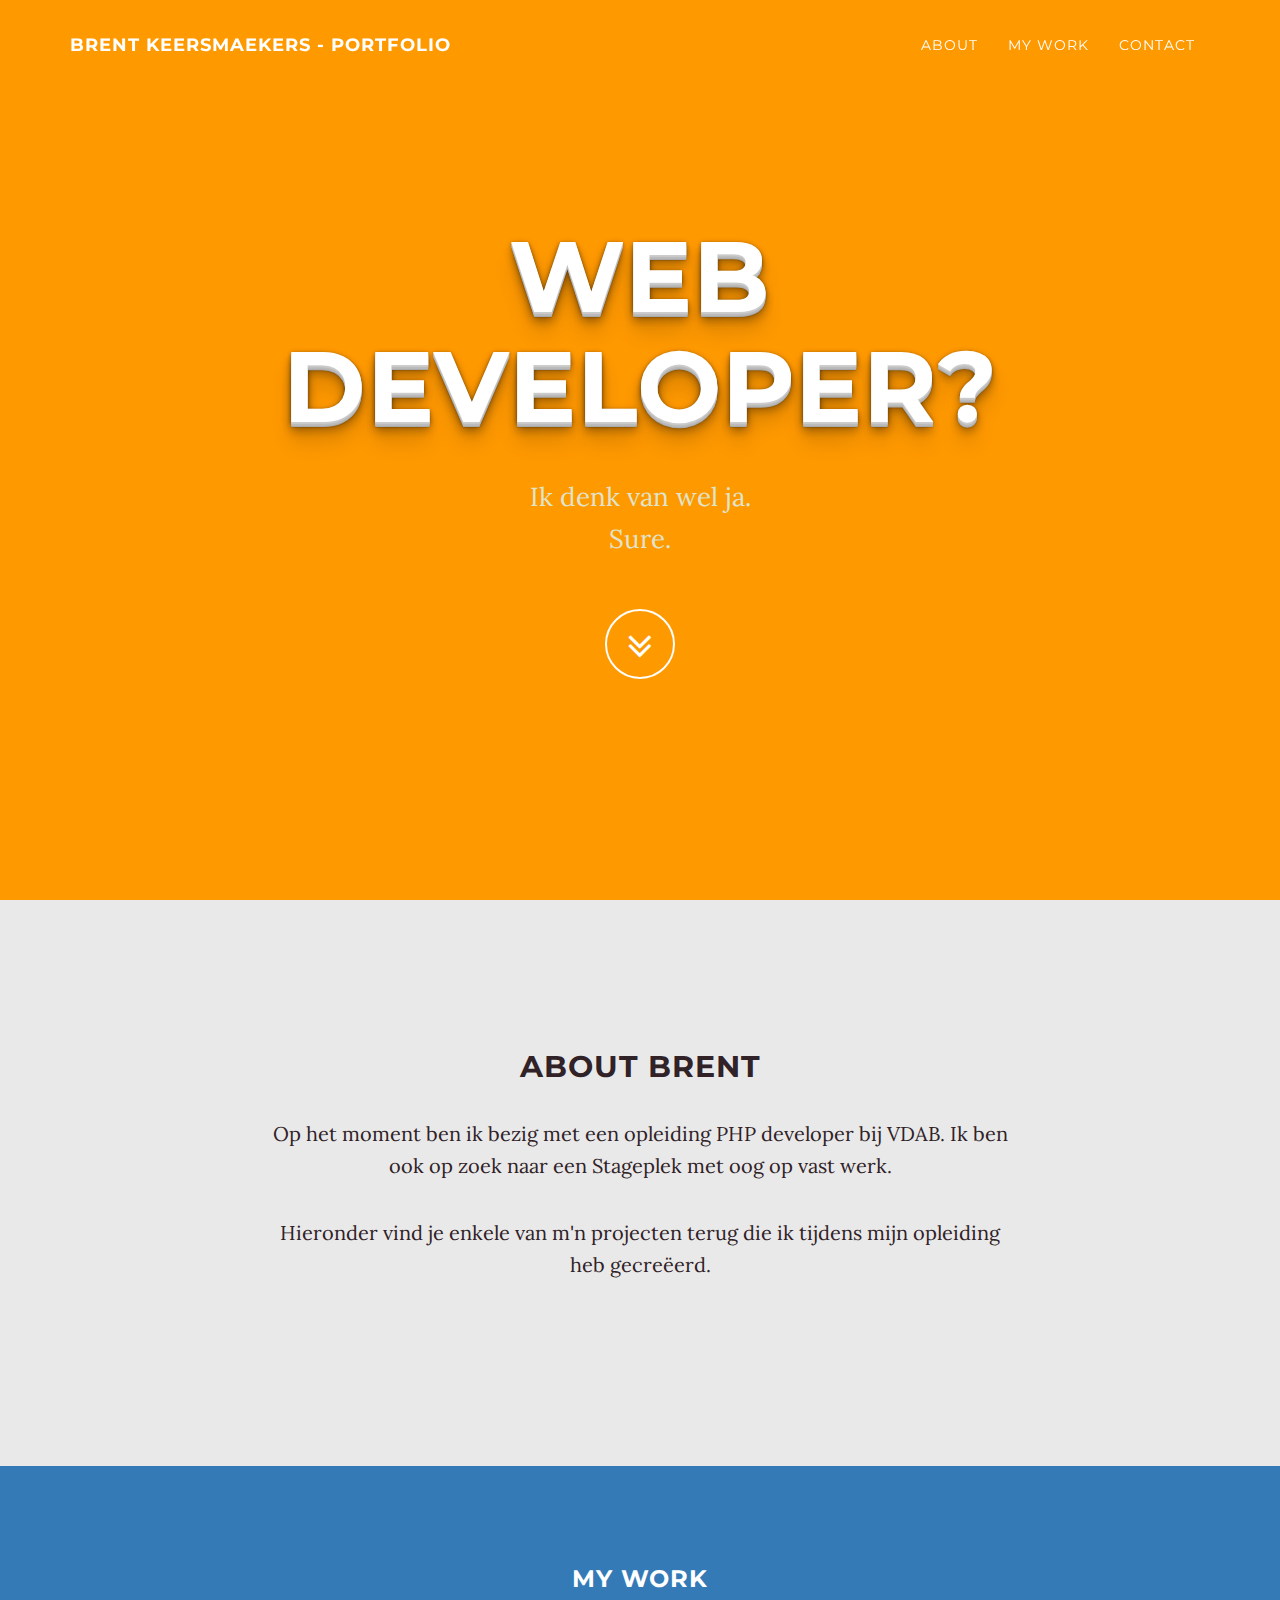
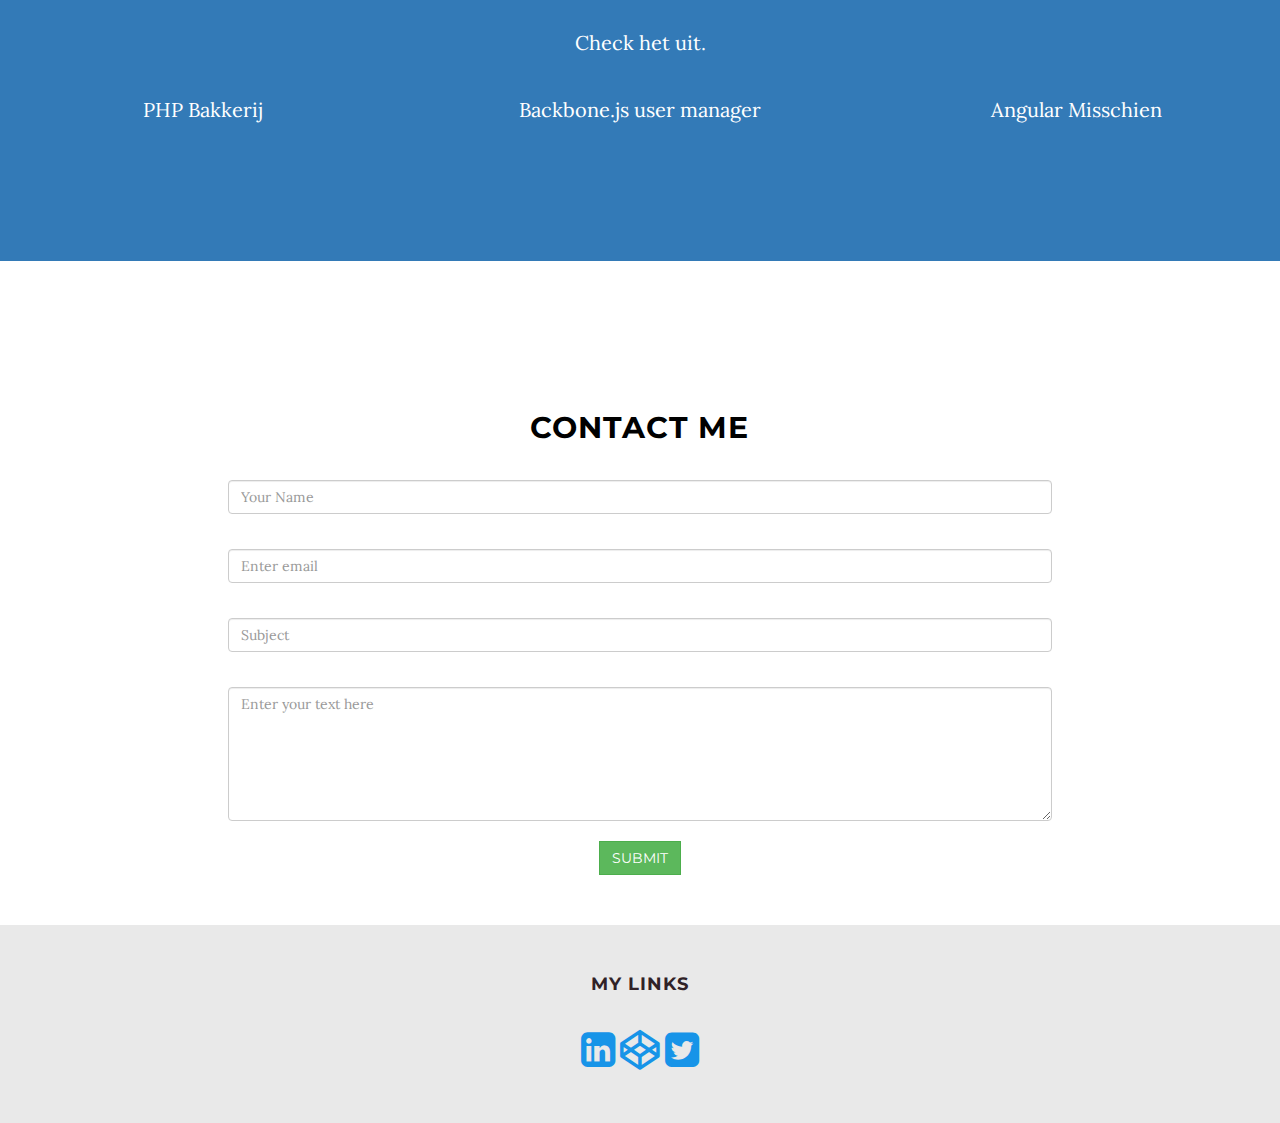
==== index.html @ f6cc389b "oude website verwijderd, nieuwe geupload" ====
<!DOCTYPE html>
<html lang="en">

	<head>

		<meta charset="utf-8">
		<meta http-equiv="X-UA-Compatible" content="IE=edge">
		<meta name="viewport" content="width=device-width, initial-scale=1">
		<meta name="description" content="">
		<meta name="author" content="">

		<title>Brent Keersmaekers</title>

		<!-- Bootstrap Core CSS -->
		<link href="css/bootstrap.min.css" rel="stylesheet">

		<!-- Custom CSS -->
		<link href="css/custom.css" rel="stylesheet">

		<!-- Custom Fonts -->
		<link href="font-awesome/css/font-awesome.min.css" rel="stylesheet" type="text/css">
		<link href="http://fonts.googleapis.com/css?family=Lora:400,700,400italic,700italic" rel="stylesheet" type="text/css">
		<link href="http://fonts.googleapis.com/css?family=Montserrat:400,700" rel="stylesheet" type="text/css">

		<!-- HTML5 Shim and Respond.js IE8 support of HTML5 elements and media queries -->
		<!-- WARNING: Respond.js doesn't work if you view the page via file:// -->
		<!--[if lt IE 9]>
		<script src="https://oss.maxcdn.com/libs/html5shiv/3.7.0/html5shiv.js"></script>
		<script src="https://oss.maxcdn.com/libs/respond.js/1.4.2/respond.min.js"></script>
		<![endif]-->

	</head>

	<body id="page-top">

		<!-- Navigation -->
		<nav class="navbar navbar-custom navbar-fixed-top">
			<div class="container">
				<div class="navbar-header">
					<a class="navbar-brand" href="index.html">BRENT KEERSMAEKERS - Portfolio</a>
					<button type="button" class="navbar-toggle" >
						<i class="fa fa-bars"></i>
					</button>
					<a class="navbar-brand page-scroll" href="#page-top"> </a>
				</div>

				<!-- Collect the nav links, forms, and other content for toggling -->
				<div class="collapse navbar-collapse navbar-right navbar-main-collapse">
					<ul class="nav navbar-nav">
						<!-- Hidden li included to remove active class from about link when scrolled up past about section -->
						<li class="hidden">
							<a href="#page-top"></a>
						</li>
						<li>
							<a class="page-scroll" href="#about">About</a>
						</li>
						<li>
							<a class="page-scroll" href="#mywork">My Work</a>
						</li>
						<li>
							<a class="page-scroll" href="#contact">Contact</a>
						</li>
					</ul>
				</div>
				<!-- /.navbar-collapse -->
			</div>
			<!-- /.container -->
		</nav>

		<!-- Intro Header -->
		<header class="intro">
			<div class="intro-body">
				<div class="container">
					<div class="row">
						<div class="col-md-8 col-md-offset-2">
							<h1 class="brand-heading driedeeschaduw">Web developer?</h1>
							<p class="intro-text">
								Ik denk van wel ja.
								<br>
								Sure.
							</p>
							<a href="#about" class="btn btn-circle page-scroll"> <i class="fa fa-angle-double-down animated"></i> </a>
						</div>
					</div>
				</div>
			</div>
		</header>

		<!-- About Section -->
		<section id="about" class="container content-section text-center">
			<div class="row">
				<div class="col-lg-8 col-lg-offset-2">
					<h2>About Brent</h2>
					<p>
						Op het moment ben ik bezig met een opleiding PHP developer bij VDAB. Ik ben ook op zoek naar een Stageplek met oog op vast werk.
					</p>
					<p>
						Hieronder vind je enkele van m'n projecten terug die ik tijdens mijn opleiding heb gecreëerd.
					</p>
				</div>
			</div>
		</section>

		<!-- Download Section -->
		<section id="mywork" class="content-section text-center">
			<div class="container pt my-work">
				<div class="row mt">
					<div class="col-lg-6 col-lg-offset-3 centered">
						<h3>MY WORK</h3>
						<p>
							Check het uit.
						</p>
					</div>
				</div>
				<div class="row mt centered">
					<div class="col-lg-4">
						<a class="zoom green" href="work01.html"><img class="img-responsive" src="assets/img/portfolio/port01.jpg" alt="" /></a>
						<p>
							PHP Bakkerij
						</p>
					</div>
					<div class="col-lg-4">
						<a class="zoom green" href="work01.html"><img class="img-responsive" src="assets/img/portfolio/port02.jpg" alt="" /></a>
						<p>
							Backbone.js user manager
						</p>
					</div>
					<div class="col-lg-4">
						<a class="zoom green" href="work01.html"><img class="img-responsive" src="assets/img/portfolio/port03.jpg" alt="" /></a>
						<p>
							Angular Misschien
						</p>
					</div>
				</div><!-- /row -->
			</div><!-- /container -->
		</section>

		<!-- Contact Section -->
		<section id="contact" class="container content-section text-center contact-section">
			<div class="row">
				<div class="col-lg-8 col-lg-offset-2">
					<h2>Contact Me</h2>

				</div>
			</div>

			<div class="row mt">
				<div class="col-lg-6 col-lg-offset-2 centered">

				</div>
			</div>
			<div class="row mt">
				<div class="col-lg-8 col-lg-offset-2">
					<form  method="post" action="//formspree.io/brent.keersmaekers@gmail.com" >
						<div class="form-group">
							<input type="name" name="_name" class="form-control" id="NameInputEmail1" placeholder="Your Name">
							<br>
						</div>
						<div class="form-group">
							<input type="email" name="_email" class="form-control" id="InputEmail" placeholder="Enter email">
							<br>
						</div>
						<div class="form-group">
							<input type="text" name="_subject" class="form-control" id="subject" placeholder="Subject">
							<br>
						</div>
						<textarea name="_message" class="form-control" rows="6" placeholder="Enter your text here"></textarea>
						<br>
						<input type="submit" value="SUBMIT" class="btn btn-success">
					</form>
				</div>
			</div><!-- /row -->
</section>
			<!-- Footer -->
			<footer>
				<div class="container text-center">
					<div>
							<div class="mylinks">
								<h4>My Links</h4>
								<p>
									<a href="#"><i class="fa fa-linkedin-square fa-2x"></i></a>
									<a href="#"><i class="fa fa-codepen fa-2x"></i></a>
									<a href="#"><i class="fa fa-twitter-square fa-2x"></i></a>
									
									
								</p>
							</div><!-- /col-lg-4 -->

						</div>

					</div>
			</footer>

			<!-- jQuery -->
			<script src="js/jquery.js"></script>

			<!-- Bootstrap Core JavaScript -->
			<script src="js/bootstrap.min.js"></script>

			<!-- Plugin JavaScript -->
			<script src="js/jquery.easing.min.js"></script>

			<!-- Custom Theme JavaScript -->
			<script src="js/custom.js"></script>

	</body>

</html>
---- css/custom.css ----
html {
	width: 100%;
	height: 100%;
}
body {
	width: 100%;
	height: 100%;
	font-family: Lora, "Helvetica Neue", Helvetica, Arial, sans-serif;
	color: #302227;
	background-color: #E9E9E9;
	webkit-tap-highlight-color: rgba(255,255,255,.2);
}
h1, h2, h3, h4, h5, h6 {
	margin: 0 0 35px;
	text-transform: uppercase;
	font-family: Montserrat, "Helvetica Neue", Helvetica, Arial, sans-serif;
	font-weight: 700;
	letter-spacing: 1px;
}

p {
	margin: 0 0 25px;
	font-size: 18px;
	line-height: 1.5;
}

@media (min-width: 768px) {
	p {
		margin: 0 0 35px;
		font-size: 20px;
		line-height: 1.6;
	}
}

a {
	color: #1794E8;
	-webkit-transition: all .2s ease-in-out;
	-moz-transition: all .2s ease-in-out;
	transition: all .2s ease-in-out;
}

a:hover, a:focus {
	text-decoration: none;
	color: #1794E8;
}

.light {
	font-weight: 400;
}

.navbar-custom {
	margin-bottom: 0;
	border-bottom: 1px solid rgba(255,255,255,.3);
	text-transform: uppercase;
	font-family: Montserrat, "Helvetica Neue", Helvetica, Arial, sans-serif;
	background-color: #424242;
}

.navbar-custom .navbar-brand {
	font-weight: 700;
}

.navbar-custom .navbar-brand:focus {
	outline: 0;
}

.navbar-custom .navbar-brand .navbar-toggle {
	padding: 4px 6px;
	font-size: 16px;
	color: #fff;
}

.navbar-custom .navbar-brand .navbar-toggle:focus, .navbar-custom .navbar-brand .navbar-toggle:active {
	outline: 0;
}

.navbar-custom a {
	color: #fff;
}

.navbar-custom .nav li a {
	-webkit-transition: background .3s ease-in-out;
	-moz-transition: background .3s ease-in-out;
	transition: background .3s ease-in-out;
}

.navbar-custom .nav li a:hover {
	outline: 0;
	color: rgba(255,255,255,.8);
	background-color: transparent;
}

.navbar-custom .nav li a:focus, .navbar-custom .nav li a:active {
	outline: 0;
	background-color: transparent;
}

.navbar-custom .nav li.active {
	outline: 0;
}

.navbar-custom .nav li.active a {
	background-color: rgba(255,255,255,.3);
}

.navbar-custom .nav li.active a:hover {
	color: #fff;
}

@media (min-width: 768px) {
	.navbar-custom {
		padding: 20px 0;
		border-bottom: 0;
		letter-spacing: 1px;
		background: 0 0;
		-webkit-transition: background .5s ease-in-out, padding .5s ease-in-out;
		-moz-transition: background .5s ease-in-out, padding .5s ease-in-out;
		transition: background .5s ease-in-out, padding .5s ease-in-out;
	}

	.navbar-custom.top-nav-collapse {
		padding: 0;
		border-bottom: 1px solid rgba(255,255,255,.3);
		background: #424242;
	}
}

.intro {
	display: table;
	width: 100%;
	height: auto;
	padding: 100px 0;
	text-align: center;
	color: #E0E4CC;
	background-color: #FF9900;
	-webkit-background-size: cover;
	-moz-background-size: cover;
	background-size: cover;
	-o-background-size: cover;
}

.intro .intro-body {
	display: table-cell;
	vertical-align: middle;
}

.intro .intro-body .brand-heading {
	font-size: 40px;
}

.intro .intro-body .intro-text {
	font-size: 18px;
}

@media (min-width: 768px) {
	.intro {
		height: 100%;
		padding: 0;
	}

	.intro .intro-body .brand-heading {
		font-size: 100px;
	}

	.intro .intro-body .intro-text {
		font-size: 26px;
	}
}

.btn-circle {
	width: 70px;
	height: 70px;
	margin-top: 15px;
	padding: 7px 16px;
	border: 2px solid #fff;
	border-radius: 100% !important;
	font-size: 40px;
	color: #fff;
	background: 0 0;
	-webkit-transition: background .3s ease-in-out;
	-moz-transition: background .3s ease-in-out;
	transition: background .3s ease-in-out;
}

.btn-circle:hover, .btn-circle:focus {
	outline: 0;
	color: #fff;
	background: rgba(255,255,255,.1);
}

.btn-circle i.animated {
	-webkit-transition-property: -webkit-transform;
	-webkit-transition-duration: 1s;
	-moz-transition-property: -moz-transform;
	-moz-transition-duration: 1s;
}

.btn-circle:hover i.animated {
	-webkit-animation-name: pulse;
	-moz-animation-name: pulse;
	-webkit-animation-duration: 1.5s;
	-moz-animation-duration: 1.5s;
	-webkit-animation-iteration-count: infinite;
	-moz-animation-iteration-count: infinite;
	-webkit-animation-timing-function: linear;
	-moz-animation-timing-function: linear;
}

@-webkit-keyframes pulse {
0% {
-webkit-transform: scale(1);
transform: scale(1);
}

50% {
-webkit-transform: scale(1.2);
transform: scale(1.2);
}

100% {
-webkit-transform: scale(1);
transform: scale(1);
}
}

@-moz-keyframes pulse {
0% {
-moz-transform: scale(1);
transform: scale(1);
}

50% {
-moz-transform: scale(1.2);
transform: scale(1.2);
}

100% {
-moz-transform: scale(1);
transform: scale(1);
}
}

.content-section {
	padding-top: 100px;
}

.my-work {
	width: 100%;
	padding: 50px 0;
	color: #fff;
	background-color: #337ab7;
	-webkit-background-size: cover;
	-moz-background-size: cover;
	background-size: cover;
	-o-background-size: cover;
}

@media (min-width: 767px) {
	.content-section {
		padding-top: 150px;
	}

	.my-work {
		padding: 100px 0;
	}
}

.btn {
	border-radius: 0;
	text-transform: uppercase;
	font-family: Montserrat, "Helvetica Neue", Helvetica, Arial, sans-serif;
	font-weight: 400;
	-webkit-transition: all .3s ease-in-out;
	-moz-transition: all .3s ease-in-out;
	transition: all .3s ease-in-out;
}

.btn-default {
	border: 1px solid #1794E8;
	color: #1794E8;
	background-color: transparent;
}

.btn-default:hover, .btn-default:focus {
	border: 1px solid #1794E8;
	outline: 0;
	color: #000;
	background-color: #1794E8;
}

ul.banner-social-buttons {
	margin-top: 0;
}

@media (max-width: 1199px) {
	ul.banner-social-buttons {
		margin-top: 15px;
	}
}

@media (max-width: 767px) {
	ul.banner-social-buttons li {
		display: block;
		margin-bottom: 20px;
		padding: 0;
	}

	ul.banner-social-buttons li:last-child {
		margin-bottom: 0;
	}
}

footer {
	padding: 50px 0;
}
footer p {
	margin: 0;
}

::-moz-selection {
	text-shadow: none;
	background: #fcfcfc;
	background: rgba(255,255,255,.2);
}

::selection {
	text-shadow: none;
	background: #fcfcfc;
	background: rgba(255,255,255,.2);
}

img::selection {
	background: 0 0;
}

img::-moz-selection {
	background: 0 0;
}

body {
	
}
.contact-section {
	color:#000000;
	background: #fff;
	width: 100%;
	padding-bottom: 50px;
}
.driedeeschaduw {
	color: #FFF;
	font-size: 16em;
	font-weight: bold;
	text-shadow: 0 1px 0 #ccc, 0 2px 0 #c9c9c9, 0 3px 0 #bbb, 0 4px 0 #b9b9b9, 0 5px 0 #aaa, 0 6px 1px rgba(0, 0, 0, .1), 0 0 5px rgba(0, 0, 0, .1), 0 1px 3px rgba(0, 0, 0, .3), 0 3px 5px rgba(0, 0, 0, .2), 0 5px 10px rgba(0, 0, 0, .25), 0 10px 10px rgba(0, 0, 0, .2), 0 20px 20px rgba(0, 0, 0, .15);
	text-align: center;
}
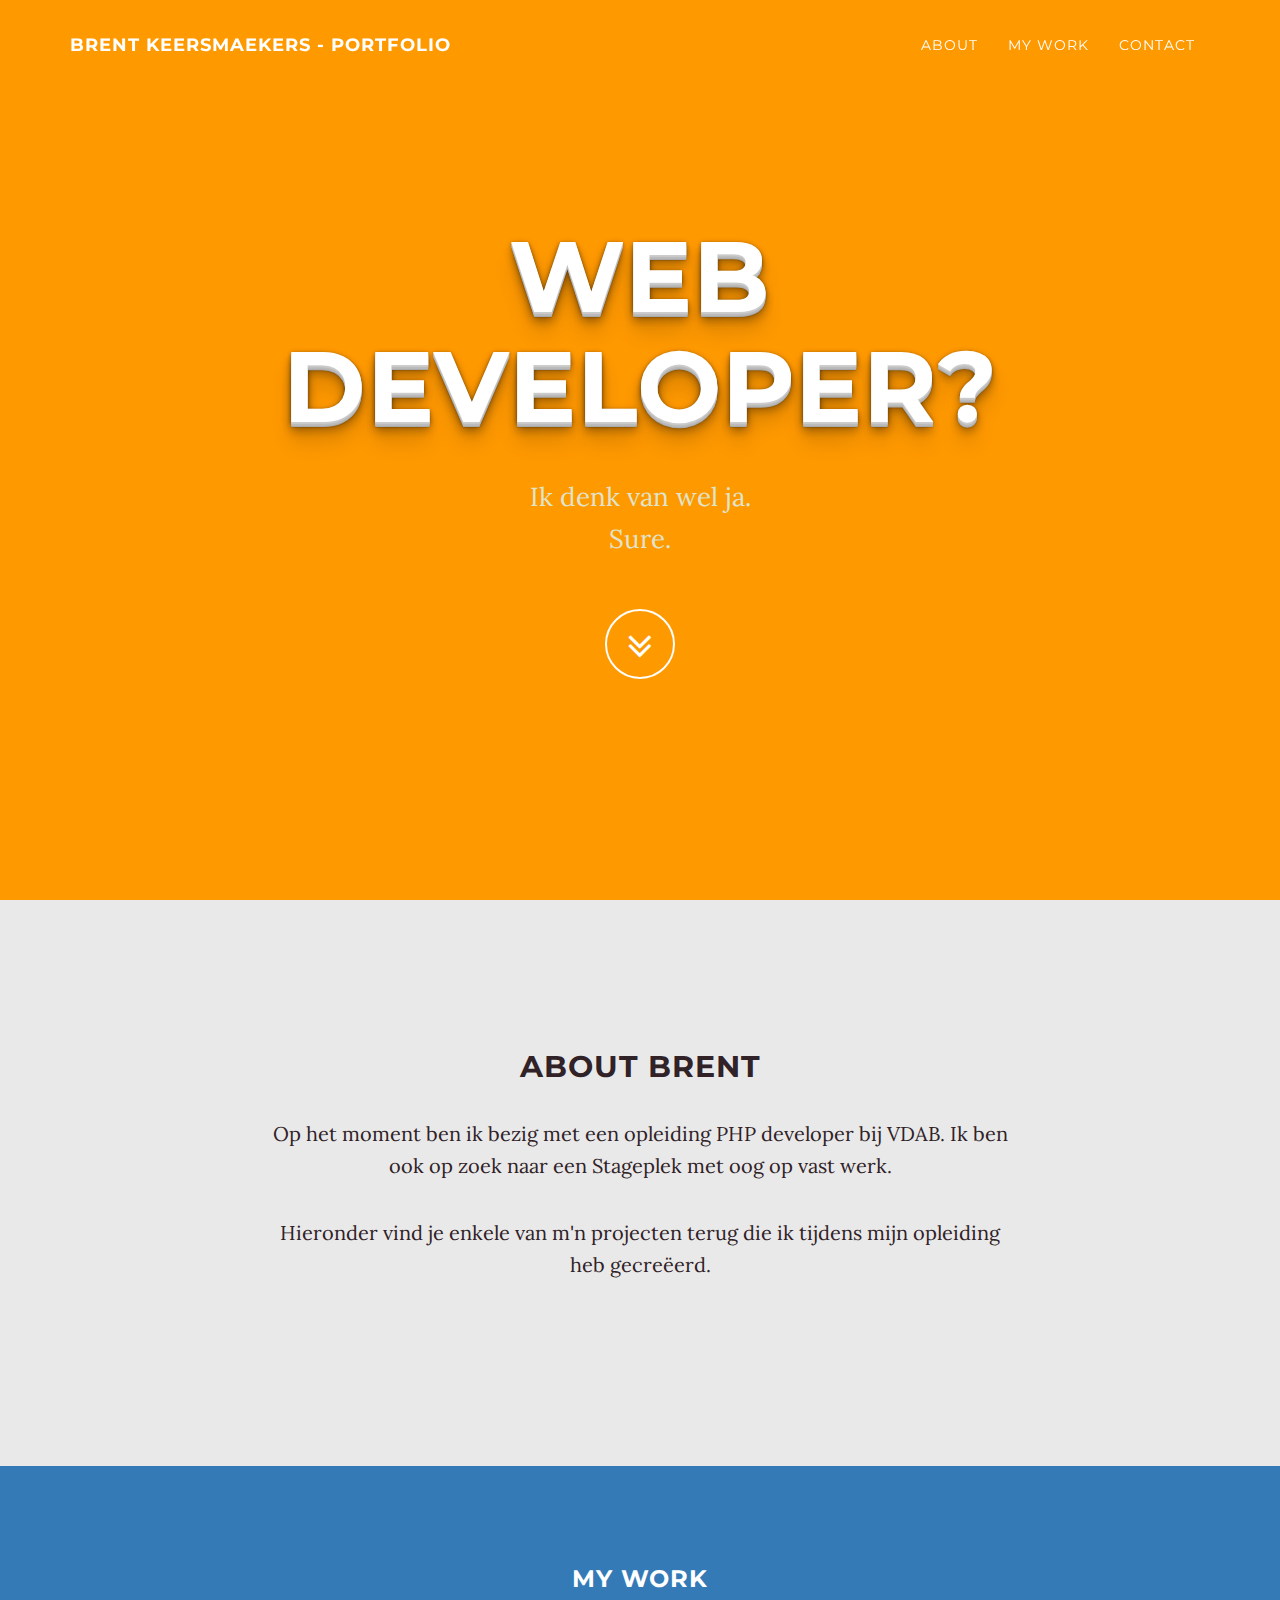
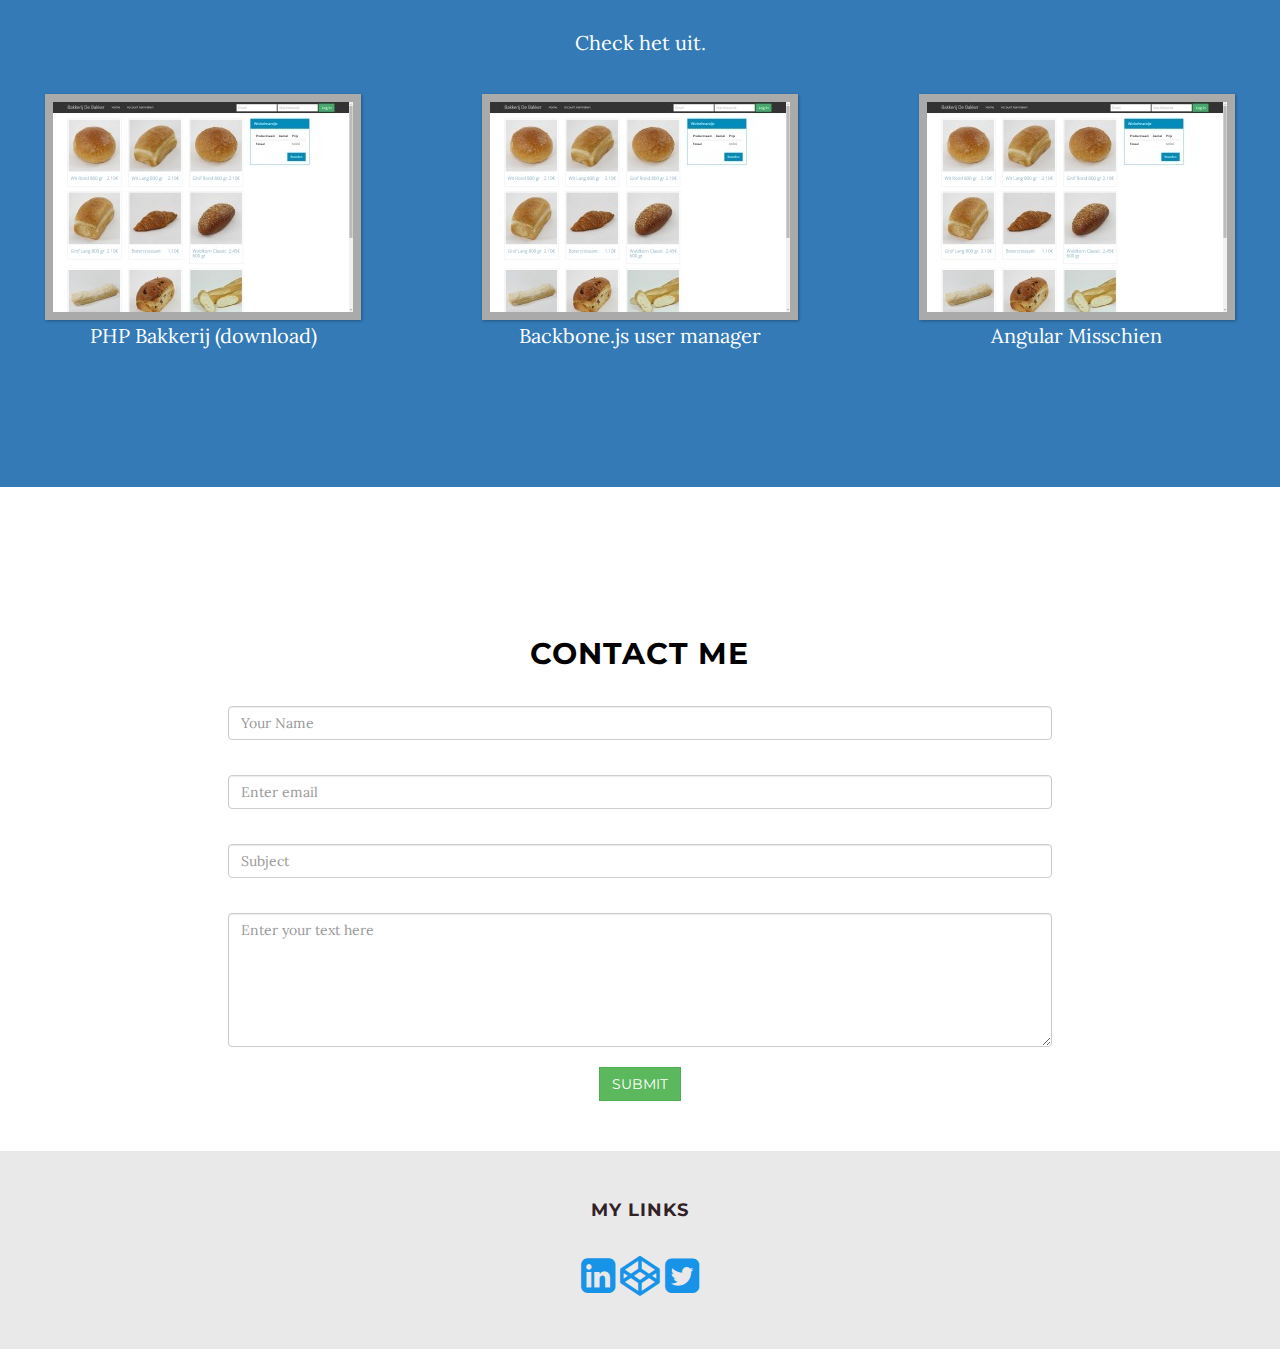
==== commit 27bb4bfe: "foto's projects toegevoegd + download bakkerij" ====
--- a/index.html
+++ b/index.html
@@ -114,24 +114,26 @@
 				</div>
 				<div class="row mt centered">
 					<div class="col-lg-4">
-						<a class="zoom green" href="work01.html"><img class="img-responsive" src="assets/img/portfolio/port01.jpg" alt="" /></a>
-						<p>
-							PHP Bakkerij
+						<a href="projects/bakkerijPHP.rar"><img class="img-responsive center-block" src="img/php_broodjeszaak3.jpg" alt="" /></a>
+						<p>
+							PHP Bakkerij (download)
 						</p>
 					</div>
 					<div class="col-lg-4">
-						<a class="zoom green" href="work01.html"><img class="img-responsive" src="assets/img/portfolio/port02.jpg" alt="" /></a>
+						<a href="work01.html"><img class="img-responsive center-block" src="img/php_broodjeszaak3.jpg" alt="" /></a>
 						<p>
 							Backbone.js user manager
 						</p>
 					</div>
 					<div class="col-lg-4">
-						<a class="zoom green" href="work01.html"><img class="img-responsive" src="assets/img/portfolio/port03.jpg" alt="" /></a>
+						<a href="work01.html"><img class="img-responsive center-block" src="img/php_broodjeszaak3.jpg" alt="" /></a>
 						<p>
 							Angular Misschien
 						</p>
 					</div>
 				</div><!-- /row -->
+				
+				
 			</div><!-- /container -->
 		</section>
 
@@ -170,38 +172,37 @@
 					</form>
 				</div>
 			</div><!-- /row -->
-</section>
-			<!-- Footer -->
-			<footer>
-				<div class="container text-center">
-					<div>
-							<div class="mylinks">
-								<h4>My Links</h4>
-								<p>
-									<a href="#"><i class="fa fa-linkedin-square fa-2x"></i></a>
-									<a href="#"><i class="fa fa-codepen fa-2x"></i></a>
-									<a href="#"><i class="fa fa-twitter-square fa-2x"></i></a>
-									
-									
-								</p>
-							</div><!-- /col-lg-4 -->
-
-						</div>
-
-					</div>
-			</footer>
-
-			<!-- jQuery -->
-			<script src="js/jquery.js"></script>
-
-			<!-- Bootstrap Core JavaScript -->
-			<script src="js/bootstrap.min.js"></script>
-
-			<!-- Plugin JavaScript -->
-			<script src="js/jquery.easing.min.js"></script>
-
-			<!-- Custom Theme JavaScript -->
-			<script src="js/custom.js"></script>
+		</section>
+		<!-- Footer -->
+		<footer>
+			<div class="container text-center">
+				<div>
+					<div class="mylinks">
+						<h4>My Links</h4>
+						<p>
+							<a href="#"><i class="fa fa-linkedin-square fa-2x"></i></a>
+							<a href="#"><i class="fa fa-codepen fa-2x"></i></a>
+							<a href="#"><i class="fa fa-twitter-square fa-2x"></i></a>
+
+						</p>
+					</div><!-- /col-lg-4 -->
+
+				</div>
+
+			</div>
+		</footer>
+
+		<!-- jQuery -->
+		<script src="js/jquery.js"></script>
+
+		<!-- Bootstrap Core JavaScript -->
+		<script src="js/bootstrap.min.js"></script>
+
+		<!-- Plugin JavaScript -->
+		<script src="js/jquery.easing.min.js"></script>
+
+		<!-- Custom Theme JavaScript -->
+		<script src="js/custom.js"></script>
 
 	</body>
 
--- a/css/custom.css
+++ b/css/custom.css
@@ -254,6 +254,13 @@
 	background-size: cover;
 	-o-background-size: cover;
 }
+.my-work img {
+	border: 8px solid #aaa;
+	box-shadow: 1px 1px 3px rgba(0, 0, 0, 0.3);
+}
+.my-work img:hover {
+	opacity:0.8;
+}
 
 @media (min-width: 767px) {
 	.content-section {
@@ -337,9 +344,6 @@
 	background: 0 0;
 }
 
-body {
-	
-}
 .contact-section {
 	color:#000000;
 	background: #fff;
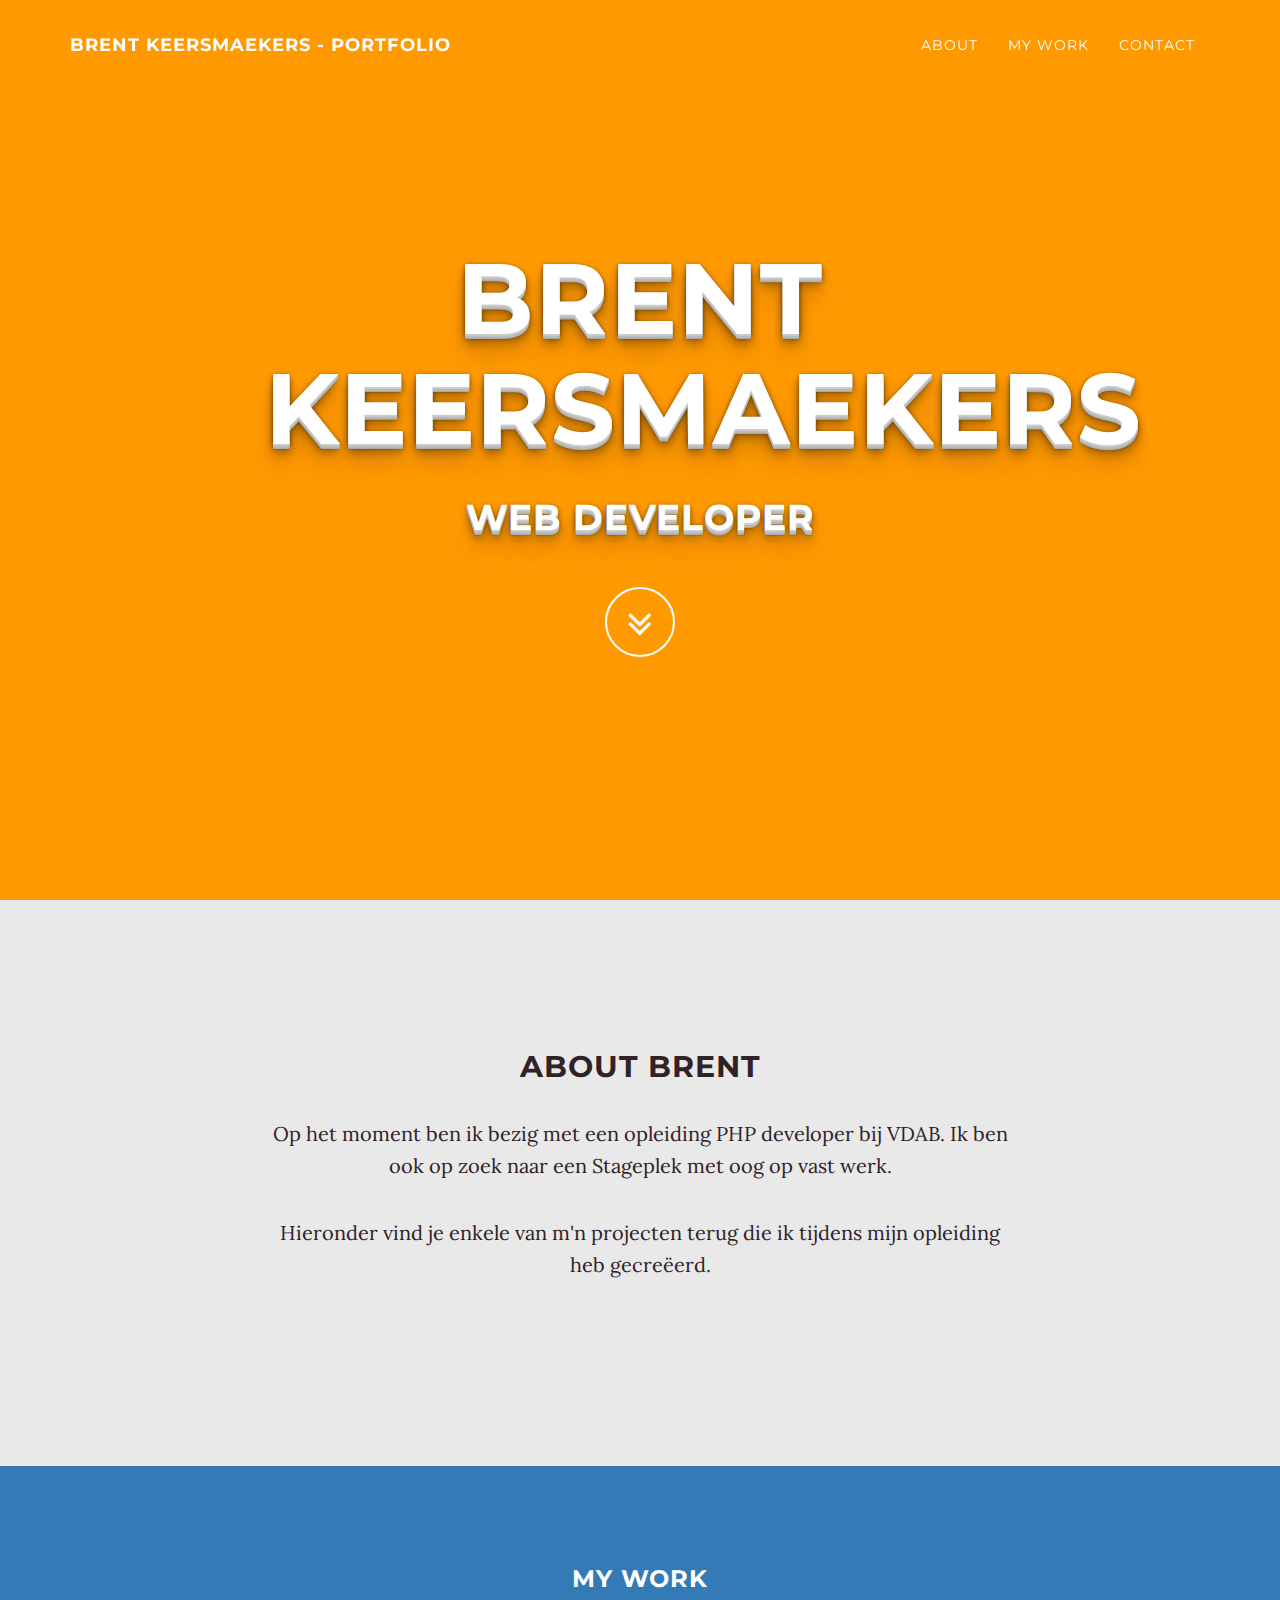
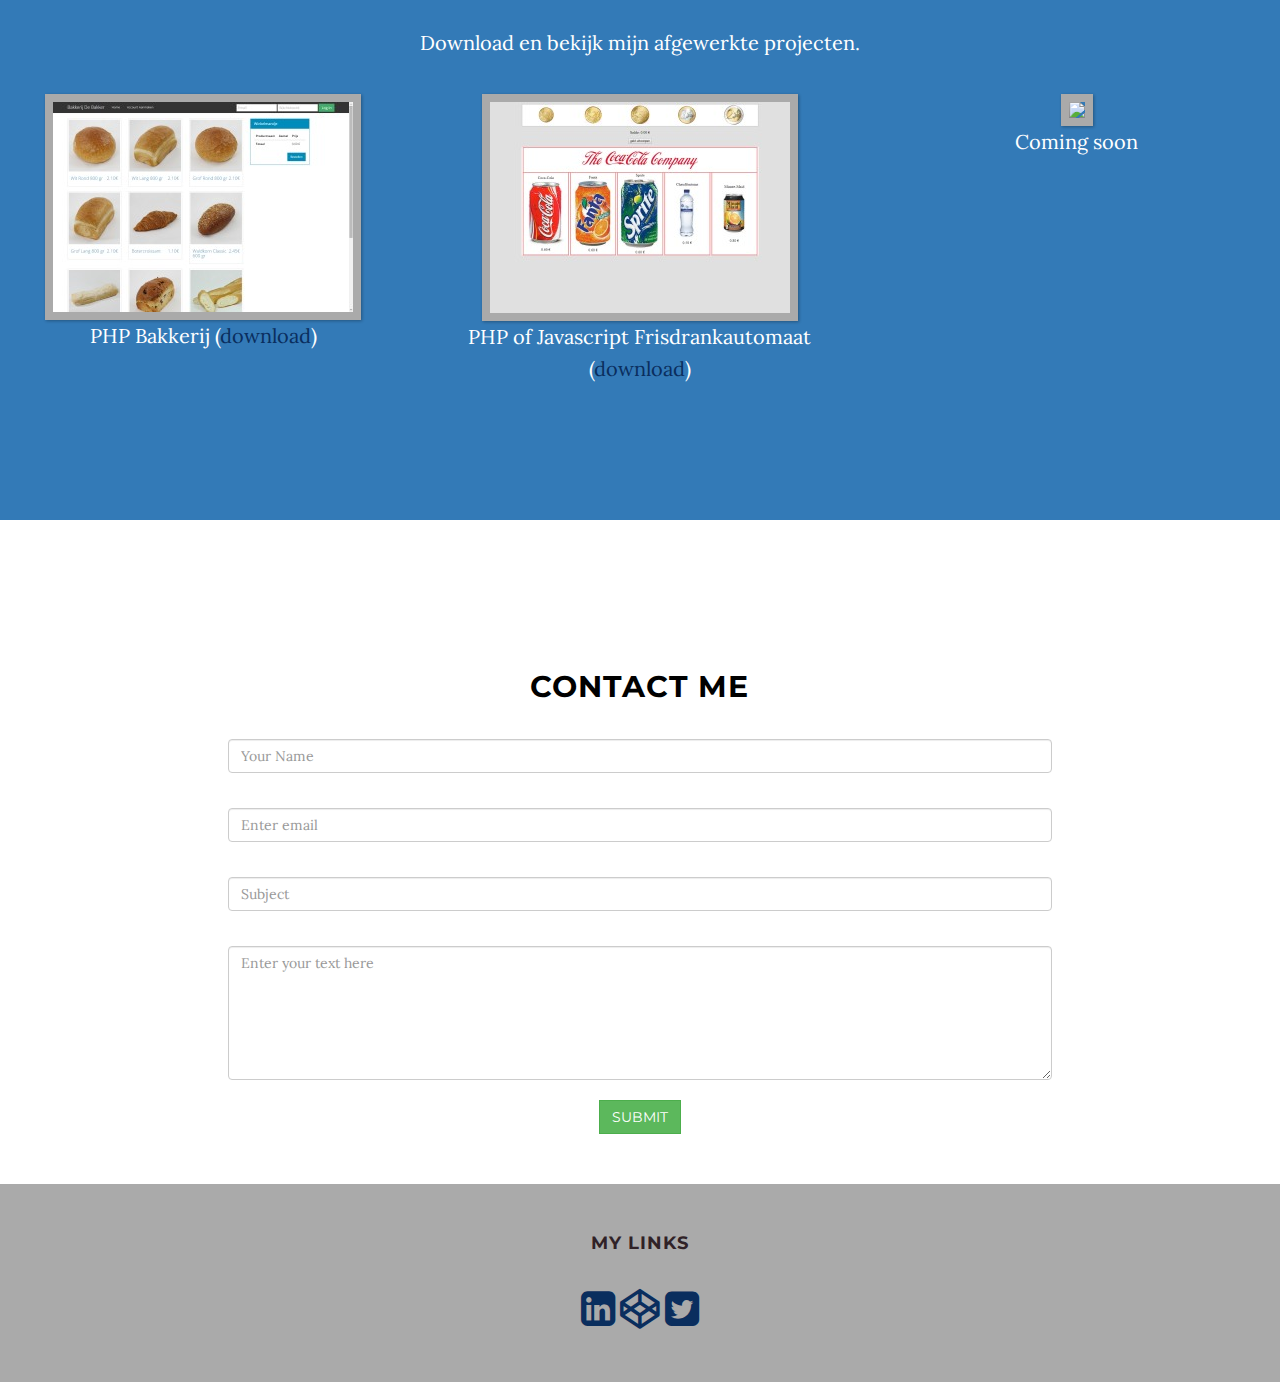
==== commit 20483c81: "inhoud aangepast + project frisdrankautomaat erbijgezet" ====
--- a/index.html
+++ b/index.html
@@ -73,11 +73,9 @@
 				<div class="container">
 					<div class="row">
 						<div class="col-md-8 col-md-offset-2">
-							<h1 class="brand-heading driedeeschaduw">Web developer?</h1>
+							<h1 class="brand-heading driedeeschaduw">Brent Keersmaekers</h1>
+							<h1 class="driedeeschaduw">Web developer</h1>
 							<p class="intro-text">
-								Ik denk van wel ja.
-								<br>
-								Sure.
 							</p>
 							<a href="#about" class="btn btn-circle page-scroll"> <i class="fa fa-angle-double-down animated"></i> </a>
 						</div>
@@ -108,7 +106,7 @@
 					<div class="col-lg-6 col-lg-offset-3 centered">
 						<h3>MY WORK</h3>
 						<p>
-							Check het uit.
+							Download en bekijk mijn afgewerkte projecten.
 						</p>
 					</div>
 				</div>
@@ -116,19 +114,19 @@
 					<div class="col-lg-4">
 						<a href="projects/bakkerijPHP.rar"><img class="img-responsive center-block" src="img/php_broodjeszaak3.jpg" alt="" /></a>
 						<p>
-							PHP Bakkerij (download)
+							PHP Bakkerij (<a href="projects/bakkerijPHP.rar">download</a>)
 						</p>
 					</div>
 					<div class="col-lg-4">
-						<a href="work01.html"><img class="img-responsive center-block" src="img/php_broodjeszaak3.jpg" alt="" /></a>
-						<p>
-							Backbone.js user manager
+						<a href="projects/frisdrankautomaat.rar"><img class="img-responsive center-block" src="img/php_frisdrank2.jpg" alt="" /></a>
+						<p>
+							PHP of Javascript Frisdrankautomaat (<a href="projects/frisdrankautomaat.rar">download</a>)
 						</p>
 					</div>
 					<div class="col-lg-4">
-						<a href="work01.html"><img class="img-responsive center-block" src="img/php_broodjeszaak3.jpg" alt="" /></a>
-						<p>
-							Angular Misschien
+						<a href=""><img src="http://placehold.it/300x210"></a>
+						<p>
+							Coming soon
 						</p>
 					</div>
 				</div><!-- /row -->
@@ -174,13 +172,13 @@
 			</div><!-- /row -->
 		</section>
 		<!-- Footer -->
-		<footer>
+		<footer class="mylinks">
 			<div class="container text-center">
 				<div>
-					<div class="mylinks">
+					<div >
 						<h4>My Links</h4>
 						<p>
-							<a href="#"><i class="fa fa-linkedin-square fa-2x"></i></a>
+							<a href="https://be.linkedin.com/in/brentkeersmaekers"><i class="fa fa-linkedin-square fa-2x"></i></a>
 							<a href="#"><i class="fa fa-codepen fa-2x"></i></a>
 							<a href="#"><i class="fa fa-twitter-square fa-2x"></i></a>
 
--- a/css/custom.css
+++ b/css/custom.css
@@ -33,7 +33,7 @@
 }
 
 a {
-	color: #1794E8;
+	color: #0A2E5E;
 	-webkit-transition: all .2s ease-in-out;
 	-moz-transition: all .2s ease-in-out;
 	transition: all .2s ease-in-out;
@@ -261,6 +261,10 @@
 .my-work img:hover {
 	opacity:0.8;
 }
+.mylinks{
+	background-color: #aaa;
+	
+}
 
 @media (min-width: 767px) {
 	.content-section {
@@ -352,7 +356,6 @@
 }
 .driedeeschaduw {
 	color: #FFF;
-	font-size: 16em;
 	font-weight: bold;
 	text-shadow: 0 1px 0 #ccc, 0 2px 0 #c9c9c9, 0 3px 0 #bbb, 0 4px 0 #b9b9b9, 0 5px 0 #aaa, 0 6px 1px rgba(0, 0, 0, .1), 0 0 5px rgba(0, 0, 0, .1), 0 1px 3px rgba(0, 0, 0, .3), 0 3px 5px rgba(0, 0, 0, .2), 0 5px 10px rgba(0, 0, 0, .25), 0 10px 10px rgba(0, 0, 0, .2), 0 20px 20px rgba(0, 0, 0, .15);
 	text-align: center;
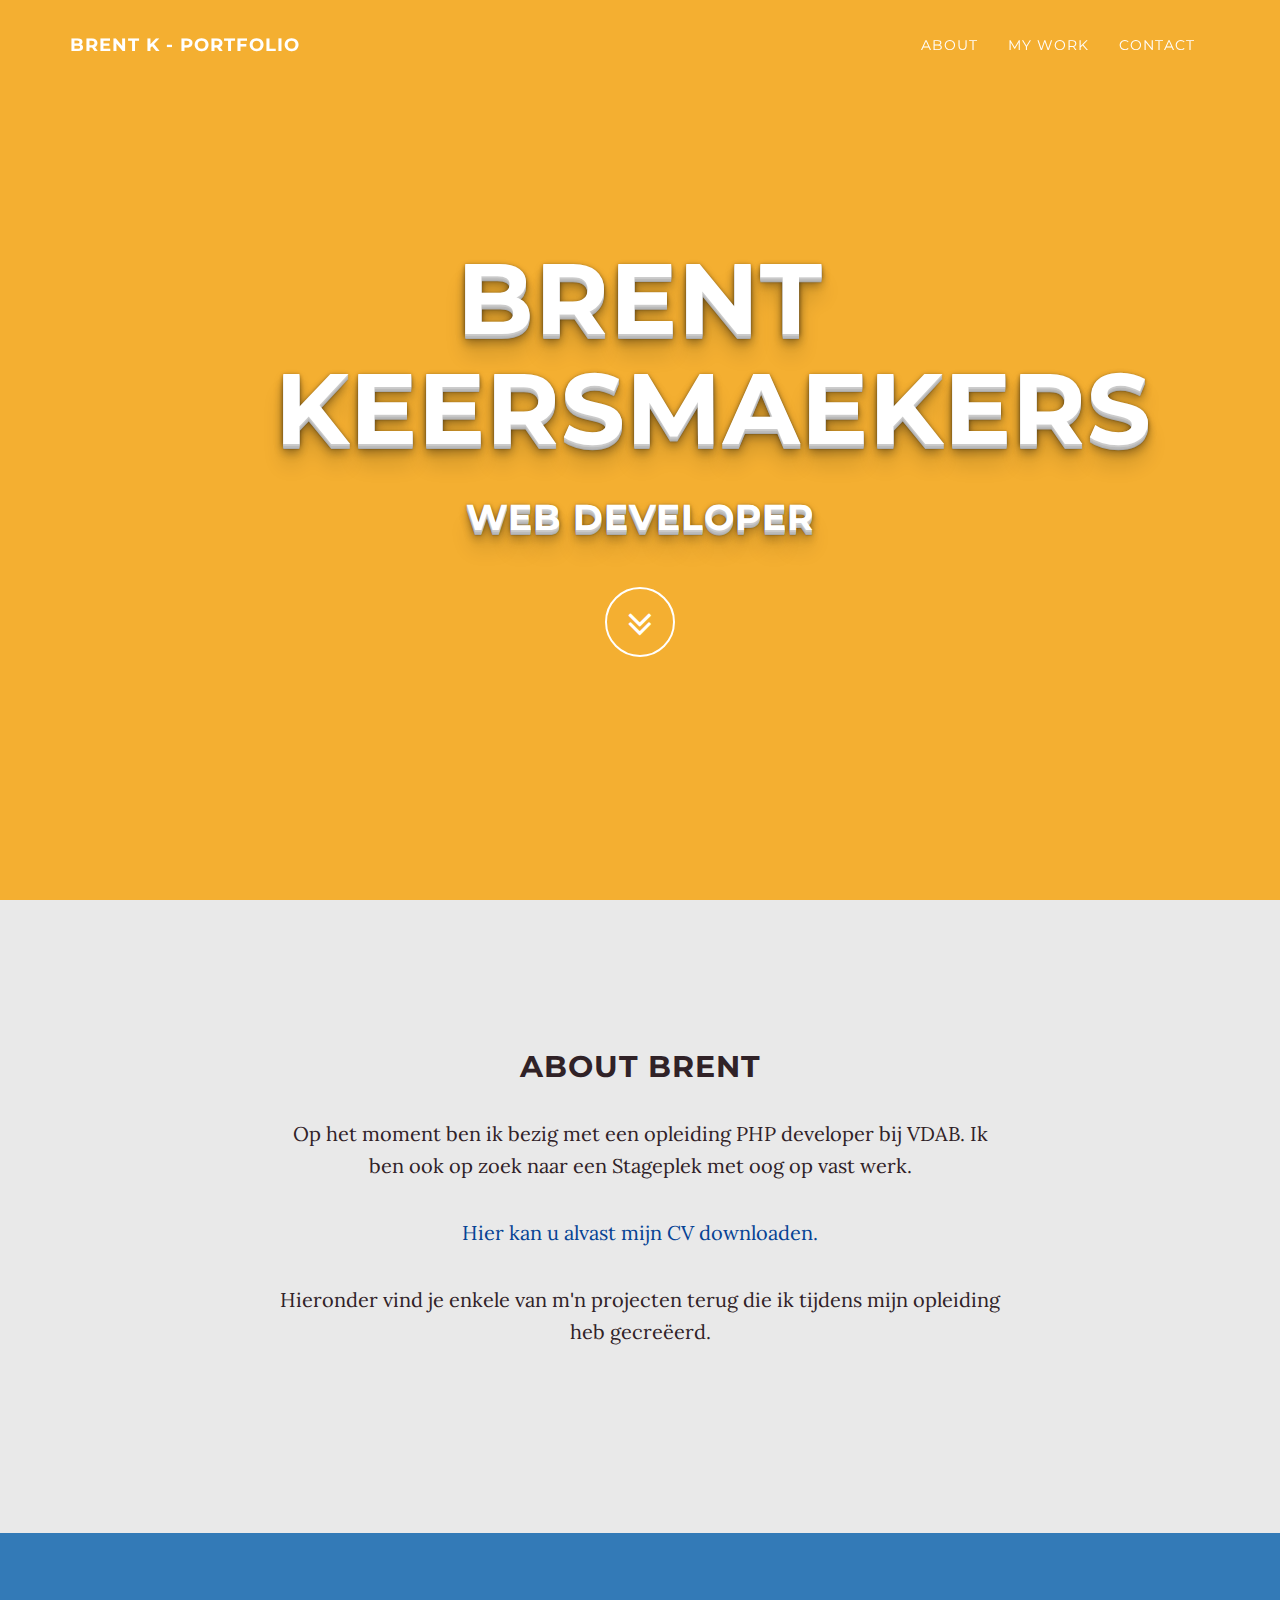
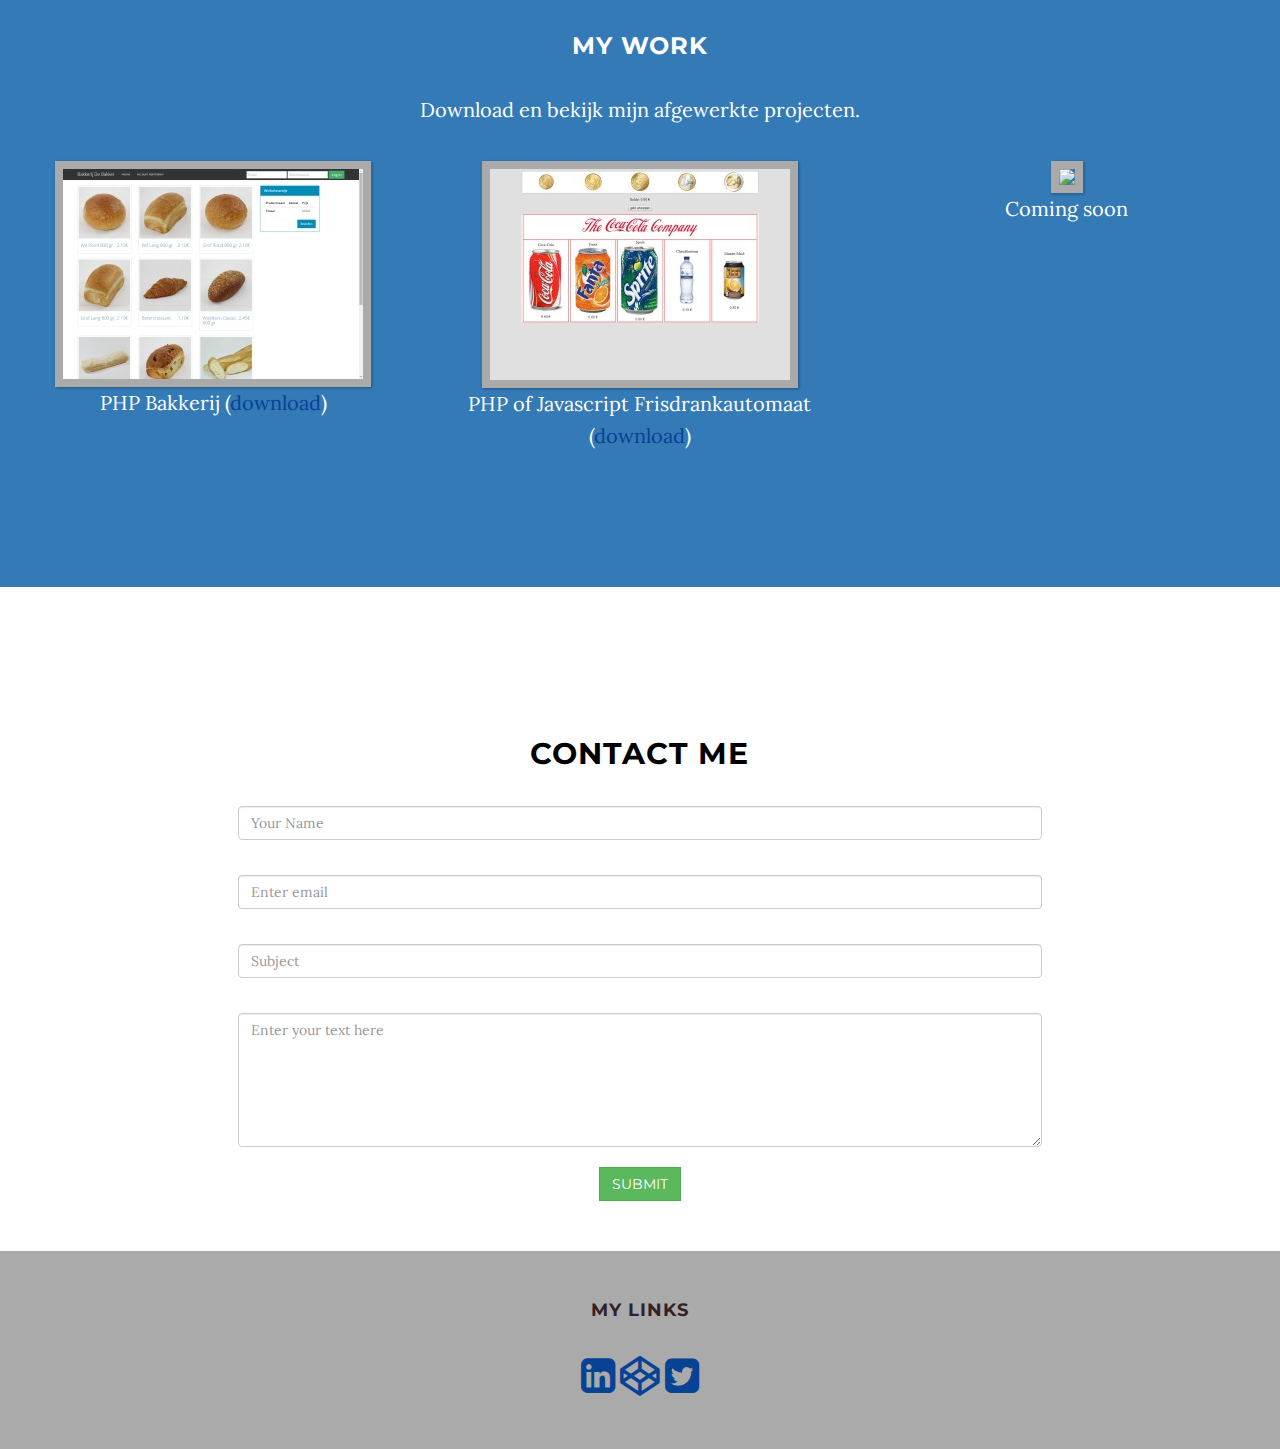
==== commit d8e4d995: "nav veranderd" ====
--- a/index.html
+++ b/index.html
@@ -37,7 +37,7 @@
 		<nav class="navbar navbar-custom navbar-fixed-top">
 			<div class="container">
 				<div class="navbar-header">
-					<a class="navbar-brand" href="index.html">BRENT KEERSMAEKERS - Portfolio</a>
+					<a class="navbar-brand" href="index.html">BRENT K - Portfolio</a>
 					<button type="button" class="navbar-toggle" >
 						<i class="fa fa-bars"></i>
 					</button>
@@ -92,6 +92,7 @@
 					<p>
 						Op het moment ben ik bezig met een opleiding PHP developer bij VDAB. Ik ben ook op zoek naar een Stageplek met oog op vast werk.
 					</p>
+					<p><a href="projects/cvBrentKeersmaekers.pdf">Hier kan u alvast mijn CV downloaden.</p></a>
 					<p>
 						Hieronder vind je enkele van m'n projecten terug die ik tijdens mijn opleiding heb gecreëerd.
 					</p>
--- a/css/custom.css
+++ b/css/custom.css
@@ -33,7 +33,7 @@
 }
 
 a {
-	color: #0A2E5E;
+	color: #064394;
 	-webkit-transition: all .2s ease-in-out;
 	-moz-transition: all .2s ease-in-out;
 	transition: all .2s ease-in-out;
@@ -132,7 +132,7 @@
 	padding: 100px 0;
 	text-align: center;
 	color: #E0E4CC;
-	background-color: #FF9900;
+	background-color: #F4AF31;
 	-webkit-background-size: cover;
 	-moz-background-size: cover;
 	background-size: cover;
@@ -276,6 +276,10 @@
 	}
 }
 
+.row {
+	margin-right: 0;
+	margin-left: 0;
+}
 .btn {
 	border-radius: 0;
 	text-transform: uppercase;
